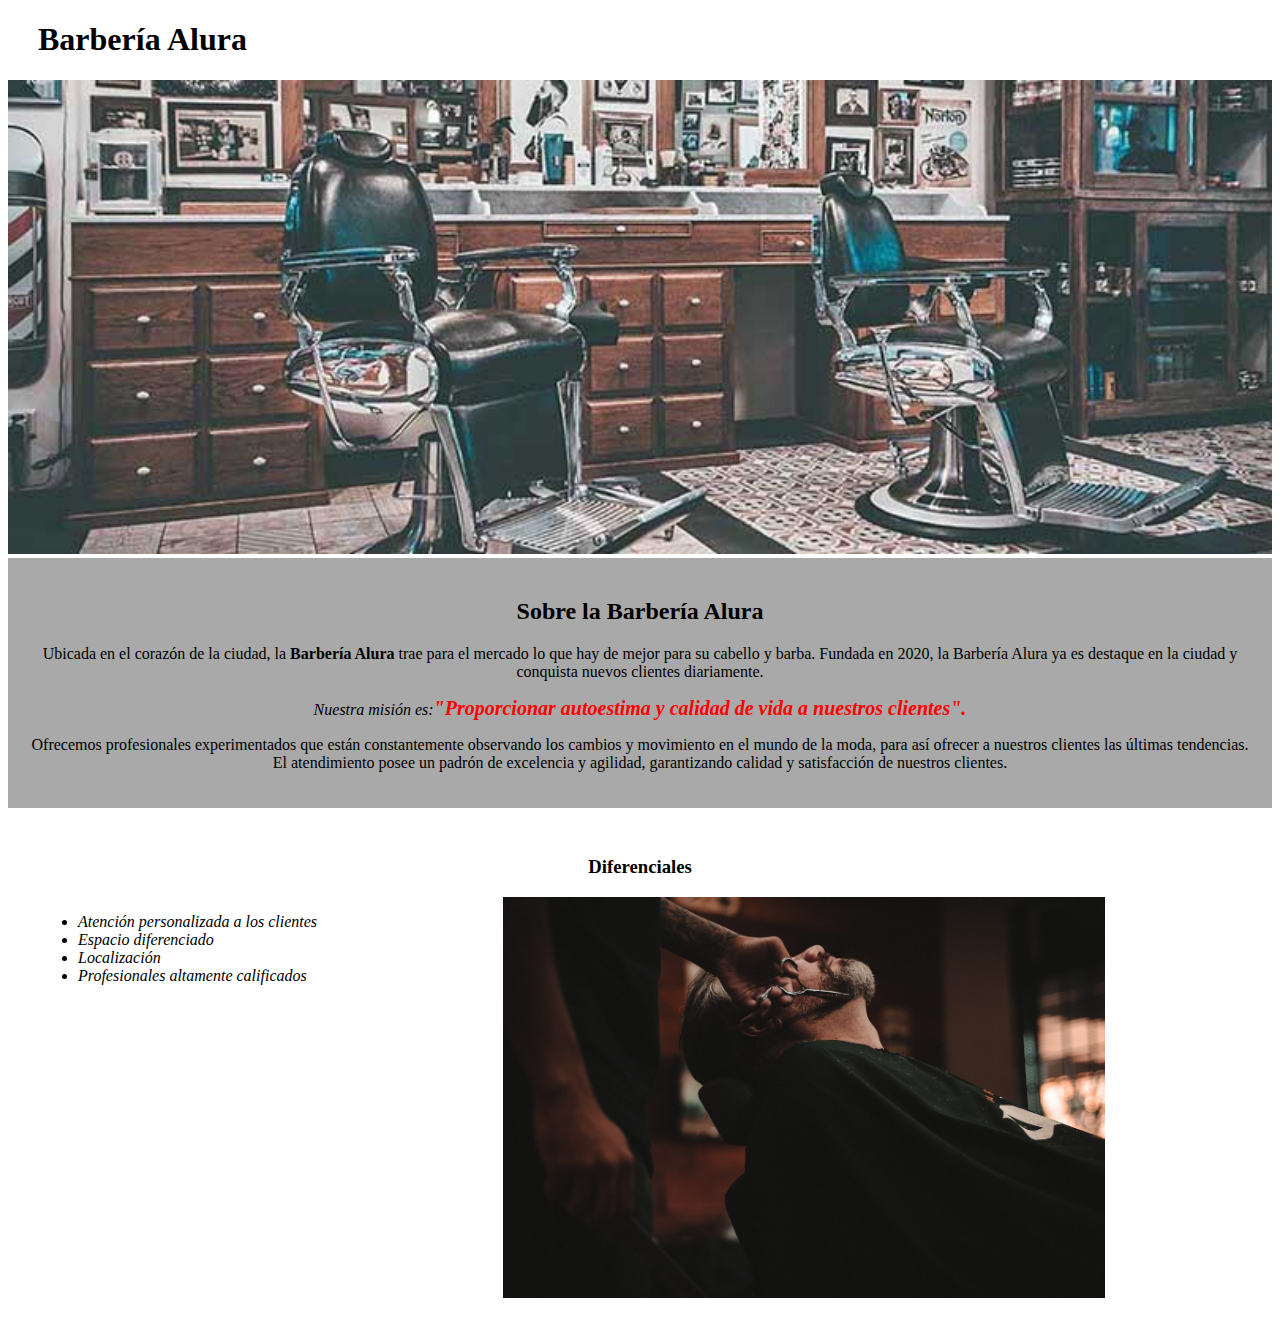
==== index.html @ e6752845 "Initial commit barberia" ====
<!DOCTYPE html>
<html lang="en">

<head>
    <meta charset="UTF-8">
    <meta http-equiv="X-UA-Compatible" content="IE=edge">
    <meta name="viewport" content="width=device-width, initial-scale=1.0">
    <link rel="stylesheet" href="style-home.css">
    <title>Barberia Alura</title>
</head>

<body>
    <header>
        <h1 class="titulo-principal">Barbería Alura</h1>
    </header>
   
    <img id="banner" src="./assets/banner.jpg" alt="baner Barbería">

    <div class="parrafos">
        <h2 class="titulo-centro">Sobre la Barbería Alura</h2>
        <p>Ubicada en el corazón de la ciudad, la <strong>Barbería Alura</strong> trae para el mercado lo que hay de
            mejor
            para su cabello y
            barba.
            Fundada en 2020, la Barbería Alura ya es destaque en la ciudad y conquista nuevos clientes diariamente. </p>
        <p class="mision"><em>Nuestra misión es:<strong>"Proporcionar autoestima y calidad de vida a nuestros
                    clientes".</strong></em></p>
        <p>Ofrecemos profesionales experimentados que están constantemente observando los cambios y movimiento en el
            mundo
            de la moda,
            para así ofrecer a nuestros clientes las últimas tendencias. El atendimiento posee un padrón de excelencia y
            agilidad, garantizando calidad y satisfacción de nuestros clientes. </p>
    </div>

    <div class="diferenciales">
        <h3 class="titulo-centro">Diferenciales</h3>
        <ul class="items">
            <li>Atención personalizada a los clientes</li>
            <li>Espacio diferenciado</li>
            <li>Localización</li>
            <li>Profesionales altamente calificados</li>
            </ul>

            <img src="./assets/diferenciales.jpg" alt="hombre en una silla" class="imagen-diferenciales">

    </div>





</body>

</html>
---- style-home.css ----
#banner{
    width: 100%;
}
.titulo-principal{
    padding-left: 30px;
}

.titulo-centro{
    text-align: center;
}
p{
    text-align: center;

}
.mision strong{
    font-size: 20px;
    color: red;
}

.parrafos{
    padding: 20px;
    background: darkgrey;
}
.diferenciales{
    background: white;
    padding: 30px;
}

.items{
    font-style: italic;
    text-decoration: none;
}

ul{
    display: inline-block;
    vertical-align: top;
    width: 20%;
    margin-right: 15%;

}

.imagen-diferenciales{
    
    width: 50%;
}
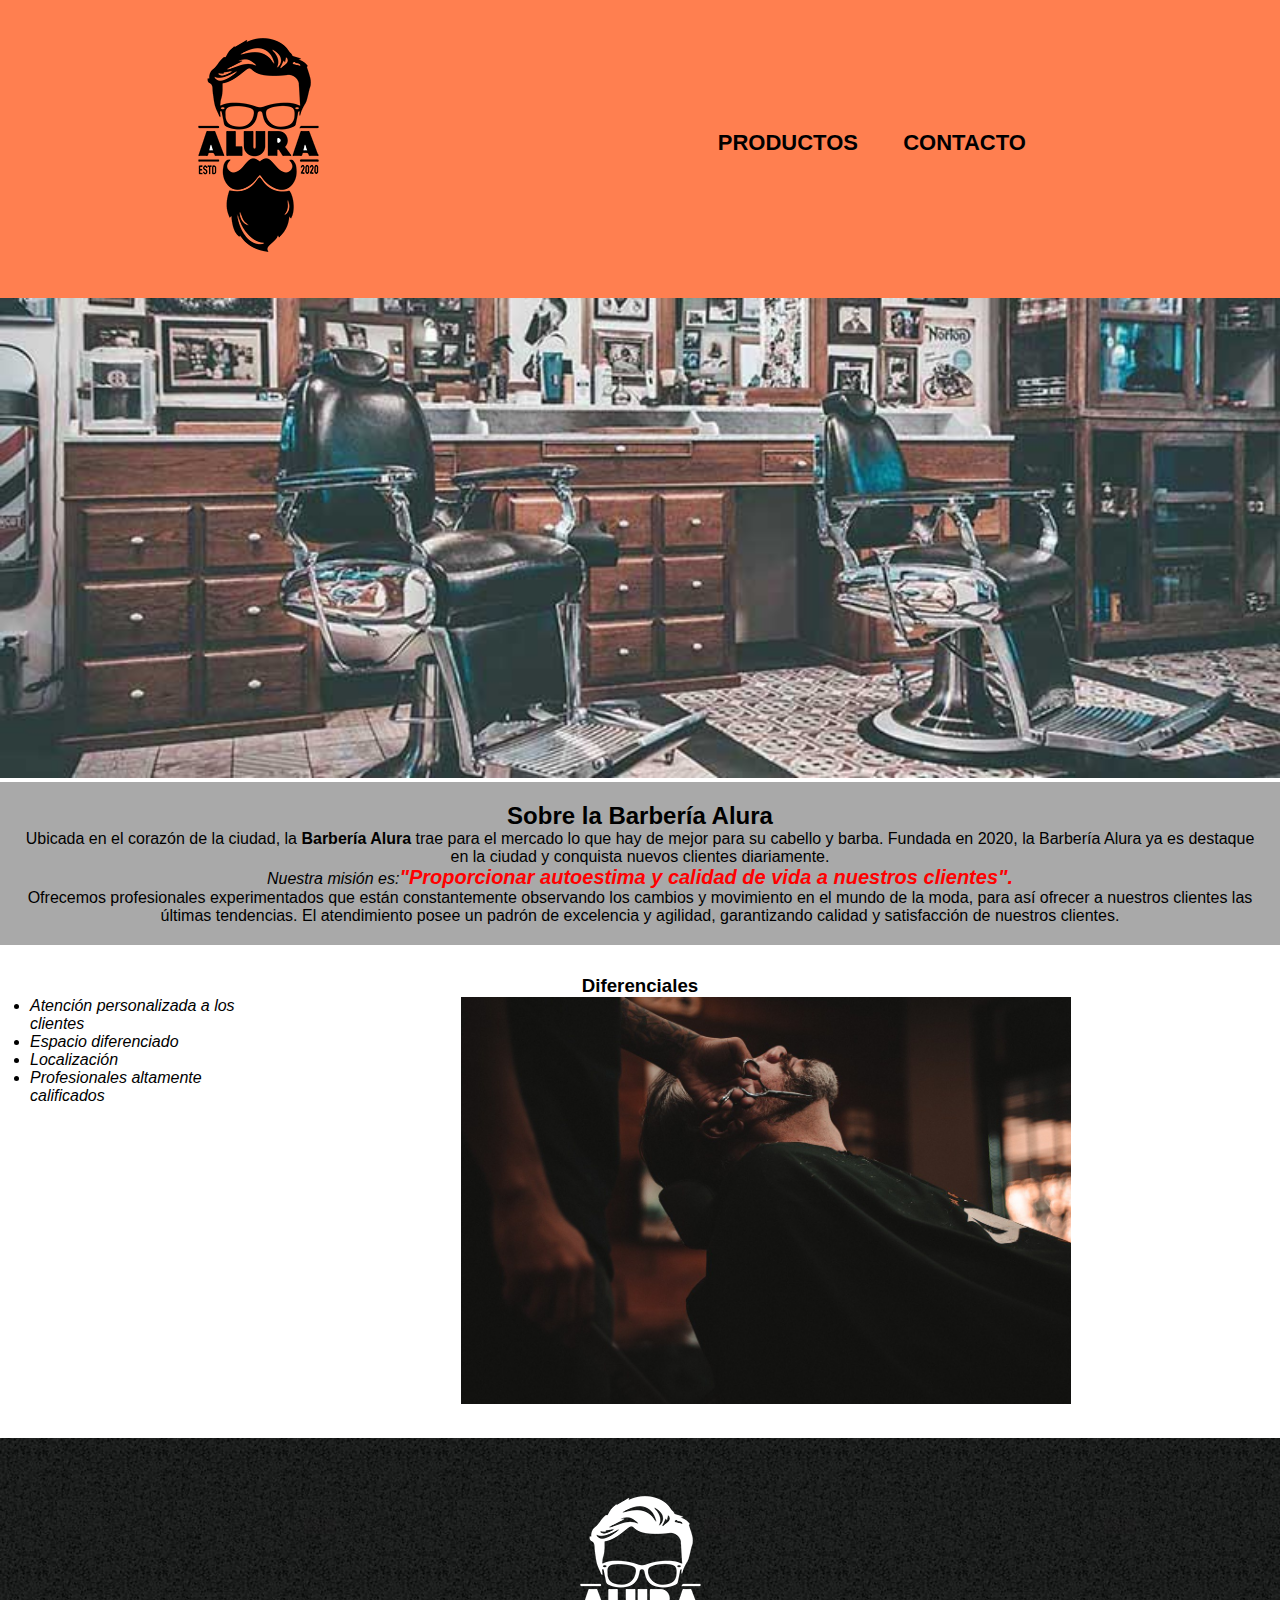
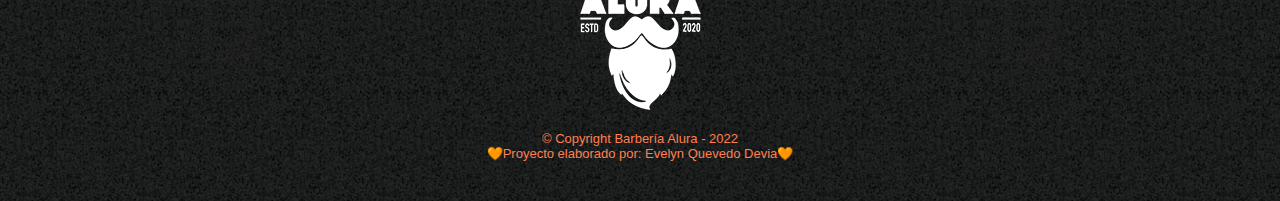
==== commit 14913407: "avanzado CSS" ====
--- a/index.html
+++ b/index.html
@@ -11,7 +11,27 @@
 
 <body>
     <header>
-        <h1 class="titulo-principal">Barbería Alura</h1>
+        <!-- <h1 class="titulo-principal">Barbería Alura</h1> -->
+        <div class="card-barra-nav">
+            <h1>
+                <img src="./assets/logo.png" alt="logo-barbería">
+            </h1>
+            <nav>
+                <ul class="nav-menu">
+                    <li>
+                        <a href="./productos.html">PRODUCTOS</a>
+                    </li>
+                </ul>
+                <ul>
+                    <li>
+                        <a href="./contacto.html">CONTACTO</a>
+                    </li>
+                </ul>
+                    
+               
+            </nav>
+
+        </div>
     </header>
    
     <img id="banner" src="./assets/banner.jpg" alt="baner Barbería">
@@ -44,11 +64,15 @@
             <img src="./assets/diferenciales.jpg" alt="hombre en una silla" class="imagen-diferenciales">
 
     </div>
+</body>
+<footer>
+    <img src="./assets/logo-blanco.png" alt="">
+    <p class="copyright">&copy; Copyright Barbería Alura - 2022</p>
+    <p class="copyright">🧡Proyecto elaborado por: Evelyn Quevedo Devia🧡</p>
+  
+</footer>
 
-
-
-
-
-</body>
+   
+  
 
 </html>--- a/style-home.css
+++ b/style-home.css
@@ -1,4 +1,47 @@
+*{
+    margin: 0;
+    padding: 0;
+}
+body{
+    font-family: 'Inter', sans-serif;
+    font-family: 'Open Sans', sans-serif;
+}
+header{
+    background-color: coral;
+    padding: 20px 0;
+    display: inline-block;
+    width: 100%;
+}
+.card-barra-nav{
+    position: relative;
+    width: 940px;
+    margin: 0 auto;
+    
+}
+nav {
+    position: absolute;
+    top: 110px;
+    right: 0;
+}
+nav li {
+    display: inline;
+    list-style: none; 
+    margin: 0 0 0 15px;
+    
+}
 
+nav a {
+    color: black;
+    font-weight: bold;
+    font-size: 22px;
+    text-decoration: none;
+    margin-left: 5em;
+}
+
+ a:hover{
+    color: aliceblue;
+    font-size: 23px;
+ }
 
 #banner{
     width: 100%;
@@ -44,4 +87,12 @@
 .imagen-diferenciales{
     
     width: 50%;
-}+}
+footer {
+    padding: 40px;
+    background:url(./assets/bg.jpg);
+    text-align: center;
+    color: coral;
+    font-size: 13px;
+        
+    }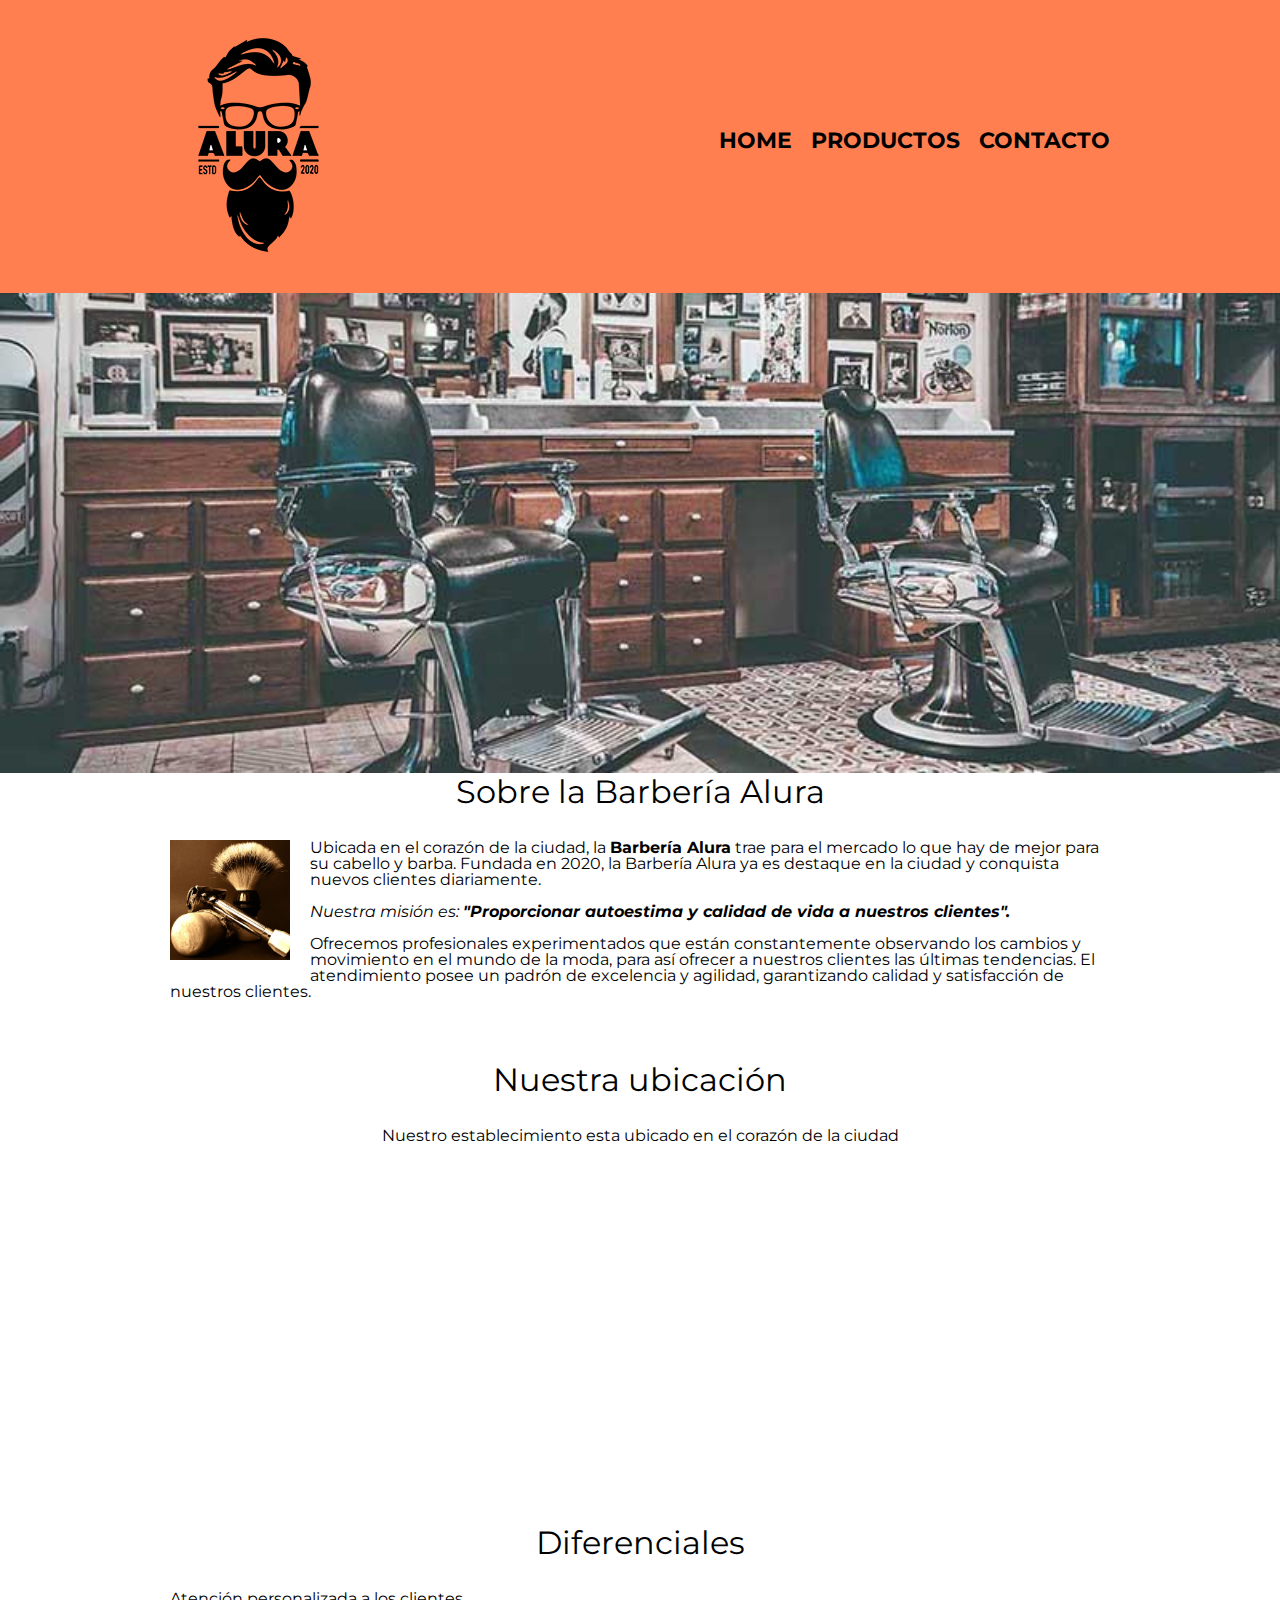
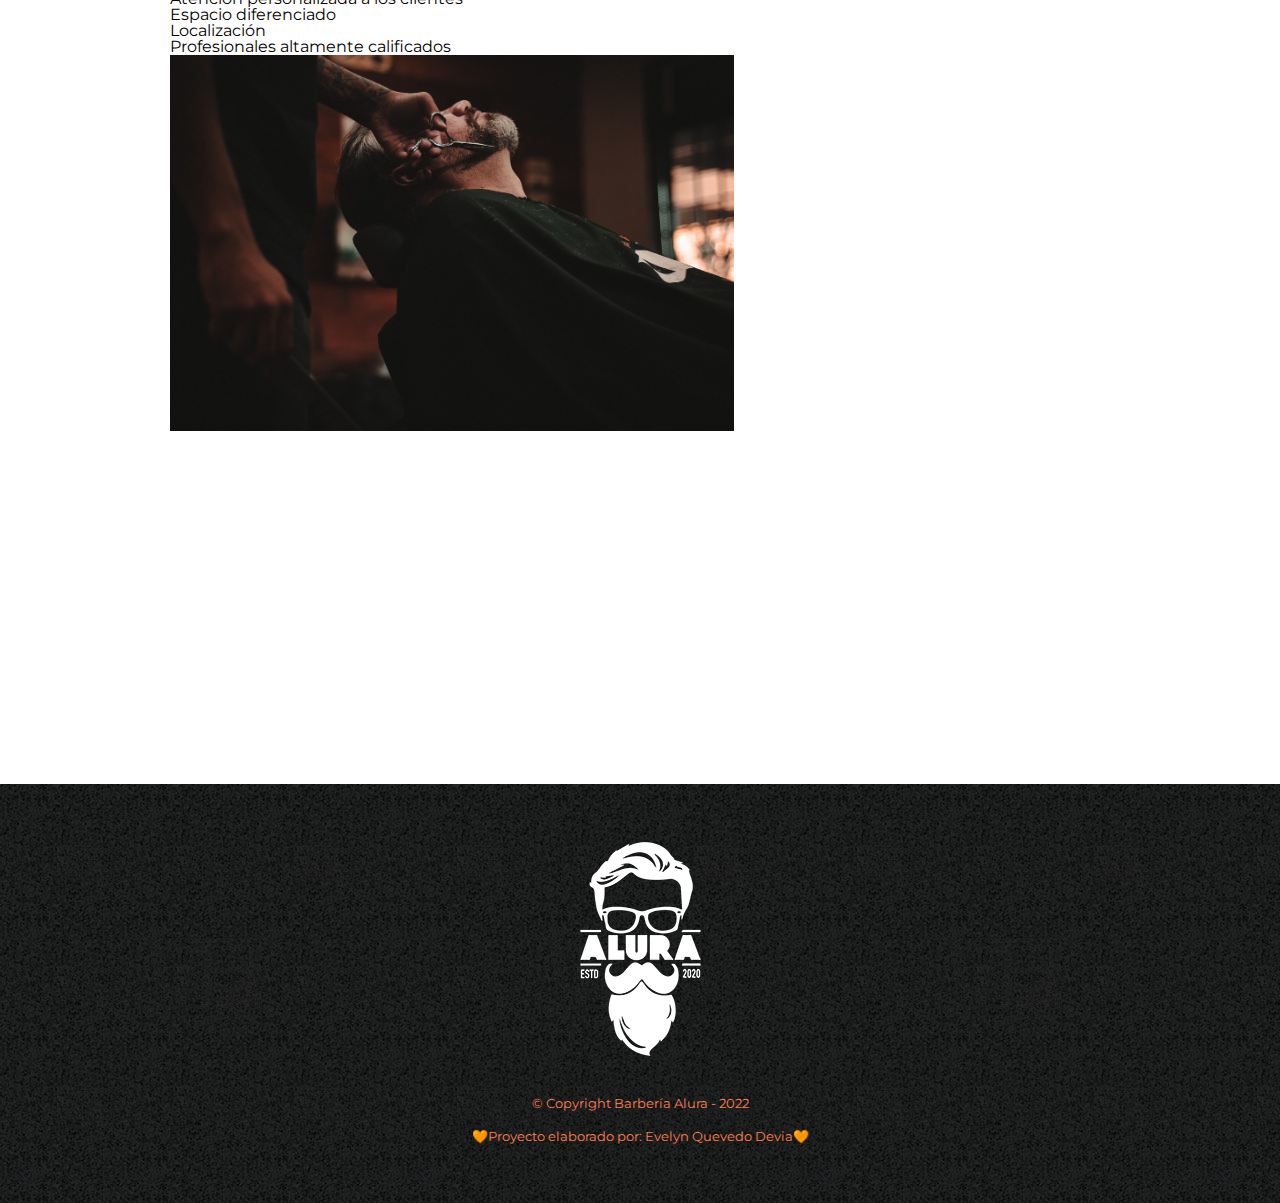
==== commit 9750a829: "mejora del home" ====
--- a/index.html
+++ b/index.html
@@ -2,77 +2,96 @@
 <html lang="en">
 
 <head>
-    <meta charset="UTF-8">
-    <meta http-equiv="X-UA-Compatible" content="IE=edge">
-    <meta name="viewport" content="width=device-width, initial-scale=1.0">
-    <link rel="stylesheet" href="style-home.css">
+    <meta charset="UTF-8" />
+    <meta http-equiv="X-UA-Compatible" content="IE=edge" />
+    <meta name="viewport" content="width=device-width, initial-scale=1.0" />
+    <link rel="preconnect" href="https://fonts.googleapis.com" />
+    <link rel="preconnect" href="https://fonts.gstatic.com" crossorigin />
+    <link
+        href="https://fonts.googleapis.com/css2?family=Inter:wght@300;400;600&family=Montserrat:wght@300&family=Open+Sans:ital,wght@0,300;0,700;1,300;1,800&display=swap"
+        rel="stylesheet" />
+    <link rel="stylesheet" href="reset.css" />
+    <link rel="stylesheet" href="style.css" />
     <title>Barberia Alura</title>
 </head>
 
 <body>
     <header>
-        <!-- <h1 class="titulo-principal">Barbería Alura</h1> -->
         <div class="card-barra-nav">
             <h1>
-                <img src="./assets/logo.png" alt="logo-barbería">
+                <img src="./assets/logo.png" alt="logo-barbería" />
             </h1>
             <nav>
-                <ul class="nav-menu">
-                    <li>
-                        <a href="./productos.html">PRODUCTOS</a>
-                    </li>
-                </ul>
-                <ul>
-                    <li>
-                        <a href="./contacto.html">CONTACTO</a>
-                    </li>
-                </ul>
-                    
-               
+                <li><a href="./index.html">HOME</a></li>
+
+                <li><a href="./productos.html">PRODUCTOS</a></li>
+
+                <li><a href="./contacto.html">CONTACTO</a></li>
             </nav>
-
         </div>
     </header>
-   
-    <img id="banner" src="./assets/banner.jpg" alt="baner Barbería">
 
-    <div class="parrafos">
-        <h2 class="titulo-centro">Sobre la Barbería Alura</h2>
-        <p>Ubicada en el corazón de la ciudad, la <strong>Barbería Alura</strong> trae para el mercado lo que hay de
-            mejor
-            para su cabello y
-            barba.
-            Fundada en 2020, la Barbería Alura ya es destaque en la ciudad y conquista nuevos clientes diariamente. </p>
-        <p class="mision"><em>Nuestra misión es:<strong>"Proporcionar autoestima y calidad de vida a nuestros
-                    clientes".</strong></em></p>
-        <p>Ofrecemos profesionales experimentados que están constantemente observando los cambios y movimiento en el
-            mundo
-            de la moda,
-            para así ofrecer a nuestros clientes las últimas tendencias. El atendimiento posee un padrón de excelencia y
-            agilidad, garantizando calidad y satisfacción de nuestros clientes. </p>
-    </div>
+    <img class="banner" src="./assets/banner.jpg" alt="baner Barbería" />
 
-    <div class="diferenciales">
-        <h3 class="titulo-centro">Diferenciales</h3>
-        <ul class="items">
-            <li>Atención personalizada a los clientes</li>
-            <li>Espacio diferenciado</li>
-            <li>Localización</li>
-            <li>Profesionales altamente calificados</li>
+    <main>
+        <section class="principal">
+            <h2 class="titulo-principal">Sobre la Barbería Alura</h2>
+
+            <img class="utensilios" src="/assets/utensilios[1].jpg" alt="utensilios de barbería" />
+
+            <p>
+                Ubicada en el corazón de la ciudad, la
+                <strong>Barbería Alura</strong> trae para el mercado lo que hay de
+                mejor para su cabello y barba. Fundada en 2020, la Barbería Alura ya
+                es destaque en la ciudad y conquista nuevos clientes diariamente.
+            </p>
+
+            <p class="mision">
+                <em>Nuestra misión es:
+                    <strong>"Proporcionar autoestima y calidad de vida a nuestros
+                        clientes".</strong></em>
+            </p>
+            <p>
+                Ofrecemos profesionales experimentados que están constantemente
+                observando los cambios y movimiento en el mundo de la moda, para así
+                ofrecer a nuestros clientes las últimas tendencias. El atendimiento
+                posee un padrón de excelencia y agilidad, garantizando calidad y
+                satisfacción de nuestros clientes.
+            </p>
+        </section>
+
+        <section class="mapa">
+            <h3 class="titulo-principal">Nuestra ubicación</h3>
+            <p>Nuestro establecimiento esta ubicado en el corazón de la ciudad</p>
+            <iframe
+                src="https://www.google.com/maps/embed?pb=!1m18!1m12!1m3!1d3656.449977466487!2d-46.63452058467635!3d-23.588189868469563!2m3!1f0!2f0!3f0!3m2!1i1024!2i768!4f13.1!3m3!1m2!1s0x94ce5a2b2ed7f3a1%3A0xab35da2f5ca62674!2sCaelum%20-%20Education%20and%20Innovation!5e0!3m2!1ses!2sco!4v1652743915164!5m2!1ses!2sco"
+                width="100%" height="300" style="border: 0" allowfullscreen="" loading="lazy"
+                referrerpolicy="no-referrer-when-downgrade"></iframe>
+        </section>
+
+        <section class="diferenciales">
+            <h3 class="titulo-principal">Diferenciales</h3>
+            <ul class="items">
+                <li>Atención personalizada a los clientes</li>
+                <li>Espacio diferenciado</li>
+                <li>Localización</li>
+                <li>Profesionales altamente calificados</li>
             </ul>
 
-            <img src="./assets/diferenciales.jpg" alt="hombre en una silla" class="imagen-diferenciales">
+            <img src="./assets/diferenciales.jpg" alt="hombre en una silla" class="imagen-diferenciales" />
+        </section>
+        
+        <div class="video">
+            <iframe width="560" height="315" src="https://www.youtube.com/embed/wcVVXUV0YUY" title="YouTube video player" frameborder="0" allow="accelerometer; autoplay; clipboard-write; encrypted-media; gyroscope; picture-in-picture" allowfullscreen></iframe>
+        </div>
+        
+    </main>
 
-    </div>
+    <footer>
+        <img src="./assets/logo-blanco.png" alt="" />
+        <p class="copyright">&copy; Copyright Barbería Alura - 2022</p>
+        <p class="copyright">🧡Proyecto elaborado por: Evelyn Quevedo Devia🧡</p>
+    </footer>
 </body>
-<footer>
-    <img src="./assets/logo-blanco.png" alt="">
-    <p class="copyright">&copy; Copyright Barbería Alura - 2022</p>
-    <p class="copyright">🧡Proyecto elaborado por: Evelyn Quevedo Devia🧡</p>
-  
-</footer>
-
-   
-  
 
 </html>--- a/style.css
+++ b/style.css
@@ -0,0 +1,210 @@
+body{
+    font-family: 'Montserrat', sans-serif;
+}
+
+header{
+    background-color: coral;
+    padding: 20px 0;
+}
+.card-barra-nav{
+    position: relative;
+    width: 940px;
+    margin: 0 auto;
+    
+}
+nav {
+    position: absolute;
+    top: 110px;
+    right: 0;
+}
+nav li {
+    display: inline;
+    list-style: none; 
+    margin: 0 0 0 15px;
+    
+}
+nav a {
+    color: black;
+    font-weight: bold;
+    font-size: 22px;
+    text-decoration: none;
+}
+
+
+ a:hover{
+    color: aliceblue;
+    /* text-decoration:underline; */
+    font-size: 23px;
+
+ }
+
+.paquetes:hover h2{
+    font-size: 33px;
+
+}
+.paquetes:hover {
+   cursor: pointer; 
+   border-color: coral;
+}
+.paquetes:active{
+    border-color: #2f8324; 
+}
+.productos{
+    width: 940px;
+    margin: 0 auto;
+    padding: 50px;
+}
+ .productos li {
+    display: inline-block;
+    text-align: center;
+    width: 30%;
+    vertical-align: top; 
+    margin: 0 1.5%;
+    padding: 30px 20px;
+    box-sizing: border-box;
+    border-color: black;
+    border-width: 2px;
+    border-style: solid;
+    border-radius: 12px;
+    
+}
+.productos h2{
+   
+    font-size: 30px;
+    font-weight: bold;
+}
+.producto-descripcion{
+    font-size: 18px;
+ 
+}
+.producto-precio{
+    font-size: 20px;
+    font-weight: bold;
+    margin-top: 10px;
+}
+
+footer {
+    padding: 40px;
+    background:url(./assets/bg.jpg);
+    text-align: center;
+        
+    }
+
+.copyright {
+    margin: 20px;
+    color: coral;
+    font-size: 13px;
+
+}
+
+main{
+    width: 940px;
+    margin: 0 auto;    
+}
+
+form{
+    margin: 40px 0;
+}
+
+form label, form legend{
+    display: block;
+    font-size: 20px;
+    margin: 0 0 10px;
+}
+
+.input-principal{
+    display: block;
+    margin: 0 0 20px;
+    padding: 10px 25px;
+    width: 50%;
+}
+
+.checkbox{
+    margin:20px 0;
+}
+fieldset{
+    border-style: none;
+}
+.boton-enviar{
+    width: 40%;
+    padding: 15px 0;
+    font-size: 18px;
+    font-weight: bold;
+    color: white;
+    background: #ff7f50;
+    border: none;
+    border-radius: 12px;
+    transition: 1s background;
+    cursor:pointer;
+   }
+
+.boton-enviar:hover{
+
+    background:#252726;
+    color: white;
+    transform: scale(1.2) ;
+    
+}
+table{
+    margin: 40px 40px;
+     
+}
+thead{
+    background: #ff7f50;
+    color: white;
+    font-weight: bold;
+}
+th{
+    border: 1px solid black;
+    padding: 8px 15px;
+}
+tfoot th{
+  font-size: 12px;
+  border: none;
+}
+
+/*Aquí inicia nuesro CSS  para nuestra home* 🥰*/
+
+.banner{
+    width: 100%;
+}
+
+.titulo-principal{
+    text-align: center;
+    font-size: 2em;
+    margin: 0 0 1em;
+    clear: left;
+}
+
+.principal p{
+    margin: 0 0 1em;
+    
+}
+
+.principal strong{
+    font-weight: bold;
+}
+.principal em{
+    font-style: italic;
+}
+.mapa{
+    padding: 3em 0;
+}
+
+.mapa p{
+    margin: 0 0 2em;
+    text-align: center;
+}
+
+.imagen-diferenciales{
+    width: 60%;
+}
+.utensilios{
+    width: 120px;
+    float: left;
+    margin: 0 20px 20px 0;
+}
+.video{
+    width: 560px;
+    margin: 1em auto;
+}
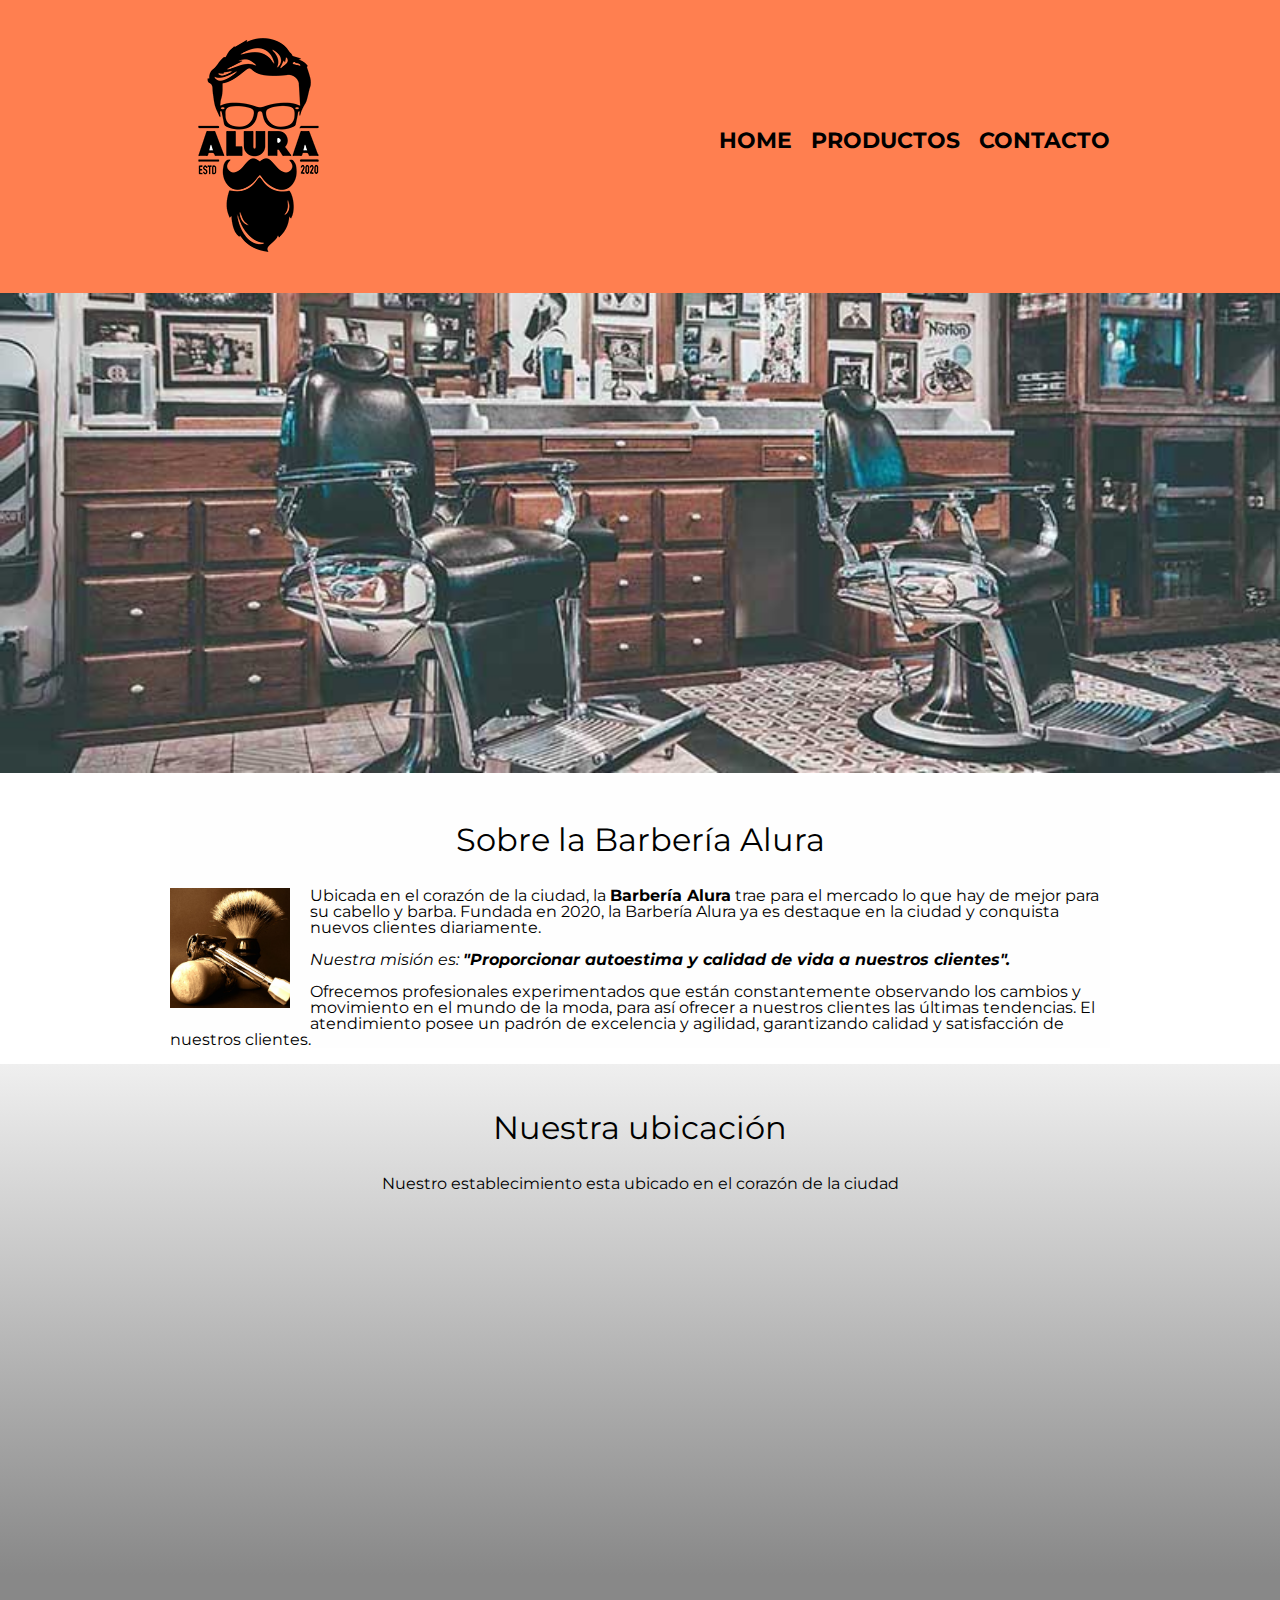
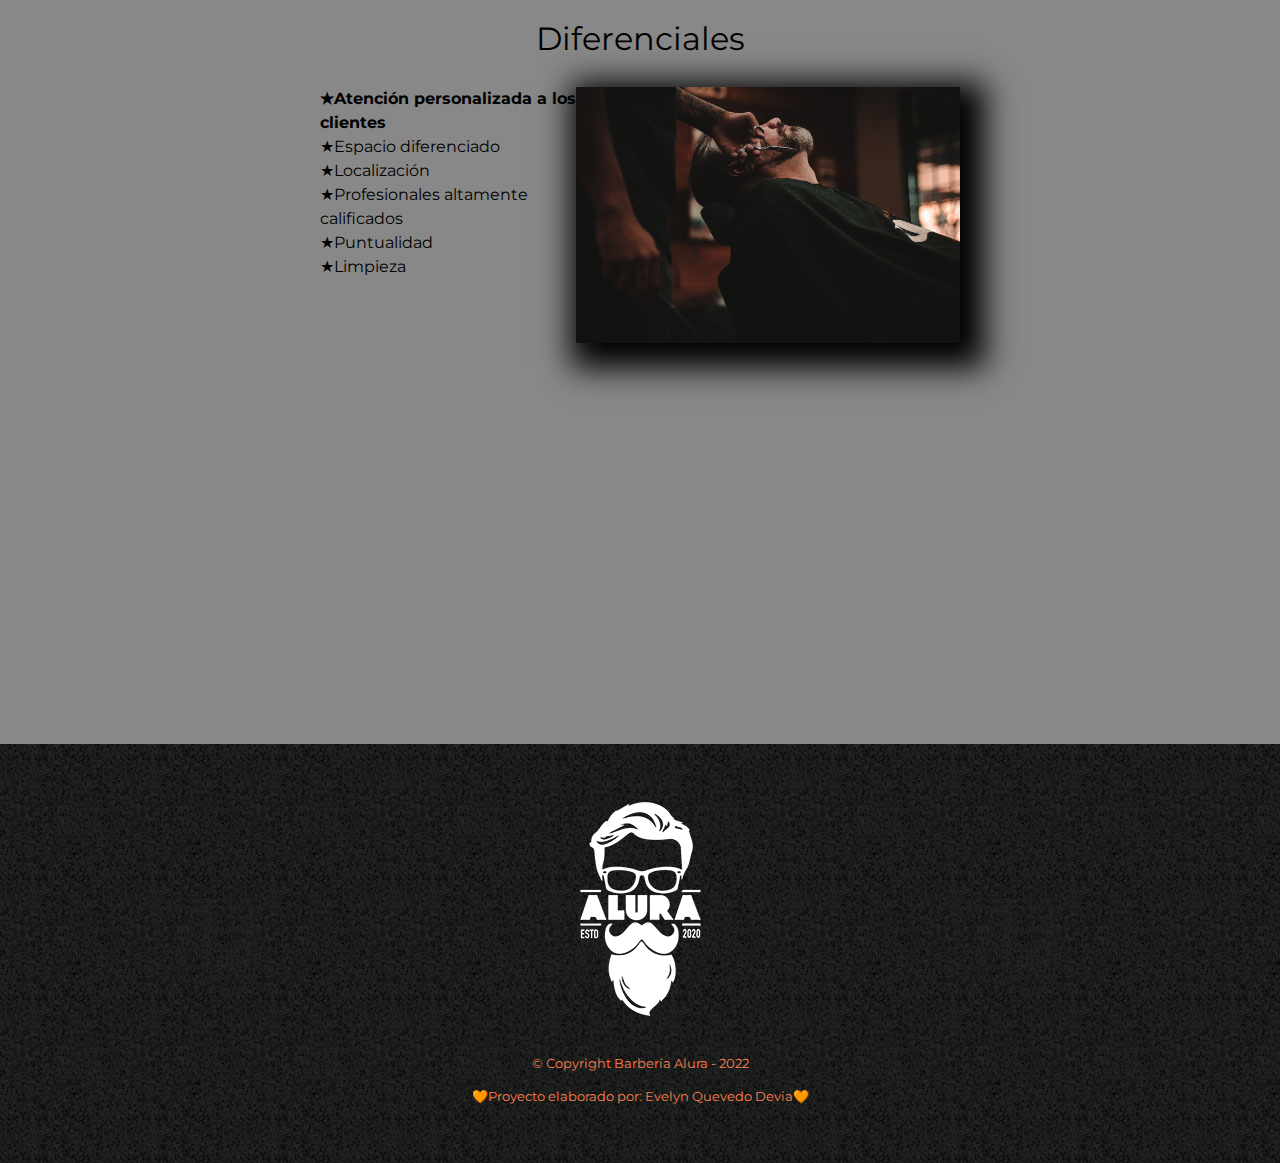
==== commit 5379906f: "proyecto terminado" ====
--- a/index.html
+++ b/index.html
@@ -34,6 +34,7 @@
     <img class="banner" src="./assets/banner.jpg" alt="baner Barbería" />
 
     <main>
+        
         <section class="principal">
             <h2 class="titulo-principal">Sobre la Barbería Alura</h2>
 
@@ -63,27 +64,37 @@
         <section class="mapa">
             <h3 class="titulo-principal">Nuestra ubicación</h3>
             <p>Nuestro establecimiento esta ubicado en el corazón de la ciudad</p>
-            <iframe
+            <div class="mapa-contenido">
+                <iframe
                 src="https://www.google.com/maps/embed?pb=!1m18!1m12!1m3!1d3656.449977466487!2d-46.63452058467635!3d-23.588189868469563!2m3!1f0!2f0!3f0!3m2!1i1024!2i768!4f13.1!3m3!1m2!1s0x94ce5a2b2ed7f3a1%3A0xab35da2f5ca62674!2sCaelum%20-%20Education%20and%20Innovation!5e0!3m2!1ses!2sco!4v1652743915164!5m2!1ses!2sco"
                 width="100%" height="300" style="border: 0" allowfullscreen="" loading="lazy"
                 referrerpolicy="no-referrer-when-downgrade"></iframe>
+            </div>
+           
         </section>
 
         <section class="diferenciales">
+
             <h3 class="titulo-principal">Diferenciales</h3>
-            <ul class="items">
-                <li>Atención personalizada a los clientes</li>
-                <li>Espacio diferenciado</li>
-                <li>Localización</li>
-                <li>Profesionales altamente calificados</li>
-            </ul>
 
-            <img src="./assets/diferenciales.jpg" alt="hombre en una silla" class="imagen-diferenciales" />
-        </section>
+            <div class="contenido-diferenciales">
+                <ul class="lista-diferenciales">
+                    <li class="items"  >Atención personalizada a los clientes</li>
+                    <li class="items">Espacio diferenciado</li>
+                    <li class="items">Localización</li>
+                    <li class="items">Profesionales altamente calificados</li>
+                    <li class="items">Puntualidad</li>
+                    <li class="items">Limpieza</li>
+                </ul><img src="./assets/diferenciales.jpg" alt="hombre en una silla" class="imagen-diferenciales"/>
+            </div>
+           
+            <div class="video">
+                <iframe width="100%" height="315" src="https://www.youtube.com/embed/wcVVXUV0YUY" title="YouTube video player" frameborder="0" allow="accelerometer; autoplay; clipboard-write; encrypted-media; gyroscope; picture-in-picture" allowfullscreen></iframe>
+            </div>
+
+       </section>
         
-        <div class="video">
-            <iframe width="560" height="315" src="https://www.youtube.com/embed/wcVVXUV0YUY" title="YouTube video player" frameborder="0" allow="accelerometer; autoplay; clipboard-write; encrypted-media; gyroscope; picture-in-picture" allowfullscreen></iframe>
-        </div>
+       
         
     </main>
 
--- a/style.css
+++ b/style.css
@@ -1,28 +1,32 @@
-body{
+body {
     font-family: 'Montserrat', sans-serif;
 }
 
-header{
+header {
     background-color: coral;
     padding: 20px 0;
 }
-.card-barra-nav{
+
+.card-barra-nav {
     position: relative;
     width: 940px;
     margin: 0 auto;
-    
-}
+
+}
+
 nav {
     position: absolute;
     top: 110px;
     right: 0;
 }
+
 nav li {
     display: inline;
-    list-style: none; 
+    list-style: none;
     margin: 0 0 0 15px;
-    
-}
+
+}
+
 nav a {
     color: black;
     font-weight: bold;
@@ -31,34 +35,38 @@
 }
 
 
- a:hover{
+a:hover {
     color: aliceblue;
     /* text-decoration:underline; */
     font-size: 23px;
 
- }
-
-.paquetes:hover h2{
+}
+
+.paquetes:hover h2 {
     font-size: 33px;
 
 }
+
 .paquetes:hover {
-   cursor: pointer; 
-   border-color: coral;
-}
-.paquetes:active{
-    border-color: #2f8324; 
-}
-.productos{
+    cursor: pointer;
+    border-color: coral;
+}
+
+.paquetes:active {
+    border-color: #2f8324;
+}
+
+.productos {
     width: 940px;
     margin: 0 auto;
     padding: 50px;
 }
- .productos li {
+
+.productos li {
     display: inline-block;
     text-align: center;
     width: 30%;
-    vertical-align: top; 
+    vertical-align: top;
     margin: 0 1.5%;
     padding: 30px 20px;
     box-sizing: border-box;
@@ -66,18 +74,21 @@
     border-width: 2px;
     border-style: solid;
     border-radius: 12px;
-    
-}
-.productos h2{
-   
+
+}
+
+.productos h2 {
+
     font-size: 30px;
     font-weight: bold;
 }
-.producto-descripcion{
+
+.producto-descripcion {
     font-size: 18px;
- 
-}
-.producto-precio{
+
+}
+
+.producto-precio {
     font-size: 20px;
     font-weight: bold;
     margin-top: 10px;
@@ -85,10 +96,10 @@
 
 footer {
     padding: 40px;
-    background:url(./assets/bg.jpg);
-    text-align: center;
-        
-    }
+    background: url(./assets/bg.jpg);
+    text-align: center;
+
+}
 
 .copyright {
     margin: 20px;
@@ -97,35 +108,33 @@
 
 }
 
-main{
-    width: 940px;
-    margin: 0 auto;    
-}
-
-form{
+form {
     margin: 40px 0;
 }
 
-form label, form legend{
+form label,
+form legend {
     display: block;
     font-size: 20px;
     margin: 0 0 10px;
 }
 
-.input-principal{
+.input-principal {
     display: block;
     margin: 0 0 20px;
     padding: 10px 25px;
     width: 50%;
 }
 
-.checkbox{
-    margin:20px 0;
-}
-fieldset{
+.checkbox {
+    margin: 20px 0;
+}
+
+fieldset {
     border-style: none;
 }
-.boton-enviar{
+
+.boton-enviar {
     width: 40%;
     padding: 15px 0;
     font-size: 18px;
@@ -135,76 +144,168 @@
     border: none;
     border-radius: 12px;
     transition: 1s background;
-    cursor:pointer;
-   }
-
-.boton-enviar:hover{
-
-    background:#252726;
+    cursor: pointer;
+}
+
+.boton-enviar:hover {
+
+    background: #252726;
     color: white;
-    transform: scale(1.2) ;
-    
-}
-table{
+    transform: scale(1.2);
+
+}
+
+table {
     margin: 40px 40px;
-     
-}
-thead{
+
+}
+
+thead {
     background: #ff7f50;
     color: white;
     font-weight: bold;
 }
-th{
+
+th {
     border: 1px solid black;
     padding: 8px 15px;
 }
-tfoot th{
-  font-size: 12px;
-  border: none;
+
+tfoot th {
+    font-size: 12px;
+    border: none;
 }
 
 /*Aquí inicia nuesro CSS  para nuestra home* 🥰*/
 
-.banner{
+.banner {
     width: 100%;
 }
 
-.titulo-principal{
+
+
+.principal {
+    width: 940px;
+    margin: 0 auto;
+    padding-top: 3em;
+    background: #fefefe;
+}
+
+.titulo-principal {
     text-align: center;
     font-size: 2em;
     margin: 0 0 1em;
     clear: left;
-}
-
-.principal p{
+      
+}
+
+
+.principal p {
     margin: 0 0 1em;
-    
-}
-
-.principal strong{
-    font-weight: bold;
-}
-.principal em{
+}
+
+.principal strong {
+    font-weight: bold;
+}
+
+.principal em {
     font-style: italic;
 }
-.mapa{
+
+.mapa {
     padding: 3em 0;
-}
-
-.mapa p{
+    background: linear-gradient(#efefef, #888888);
+}
+
+.mapa p {
     margin: 0 0 2em;
     text-align: center;
 }
 
-.imagen-diferenciales{
+.mapa-contenido {
+    width: 940px;
+    margin: 0 auto;
+}
+
+.diferenciales {
+    padding: 3em 0;
+    background: #888888;
+  }
+
+.contenido-diferenciales {
+    width: 640px;
+    margin: 0 auto;
+}
+
+.lista-diferenciales {
+    width: 40%;
+    display: inline-block;
+    vertical-align: top;
+}
+
+.items {
+    line-height: 1.5;
+}
+
+.items:before {
+    content: "★";
+}
+
+.items:nth-child(1) {
+    font-weight: bold;
+}
+
+.imagen-diferenciales {
     width: 60%;
-}
-.utensilios{
+    box-shadow: 10px 10px 30px 15px black;
+}
+
+.imagen-diferenciales:hover{
+    opacity: 30%;
+    transition: 400ms;
+}
+
+.utensilios {
     width: 120px;
     float: left;
     margin: 0 20px 20px 0;
 }
-.video{
+
+.video {
     width: 560px;
     margin: 1em auto;
 }
+
+@media screen and (max-width:480px){
+h1{
+    text-align: center;
+}
+
+nav{
+    position: static;
+    
+}
+  .card-barra-nav, .principal, .mapa-contenido, .contenido-diferenciales, .video{
+      width: auto;
+  }
+
+  .lista-diferenciales, .imagen-diferenciales{
+      width: 100%;
+  }
+
+  .productos li{
+      display: block;
+      margin: 0 0;
+      margin-bottom: 2%;
+   }
+   .input-principal{
+       width: 85%;
+   }
+   .boton-enviar{
+       width: 50%;
+   }
+th{
+    font-size: 10px;
+    padding: 5px 5px;
+}
+}